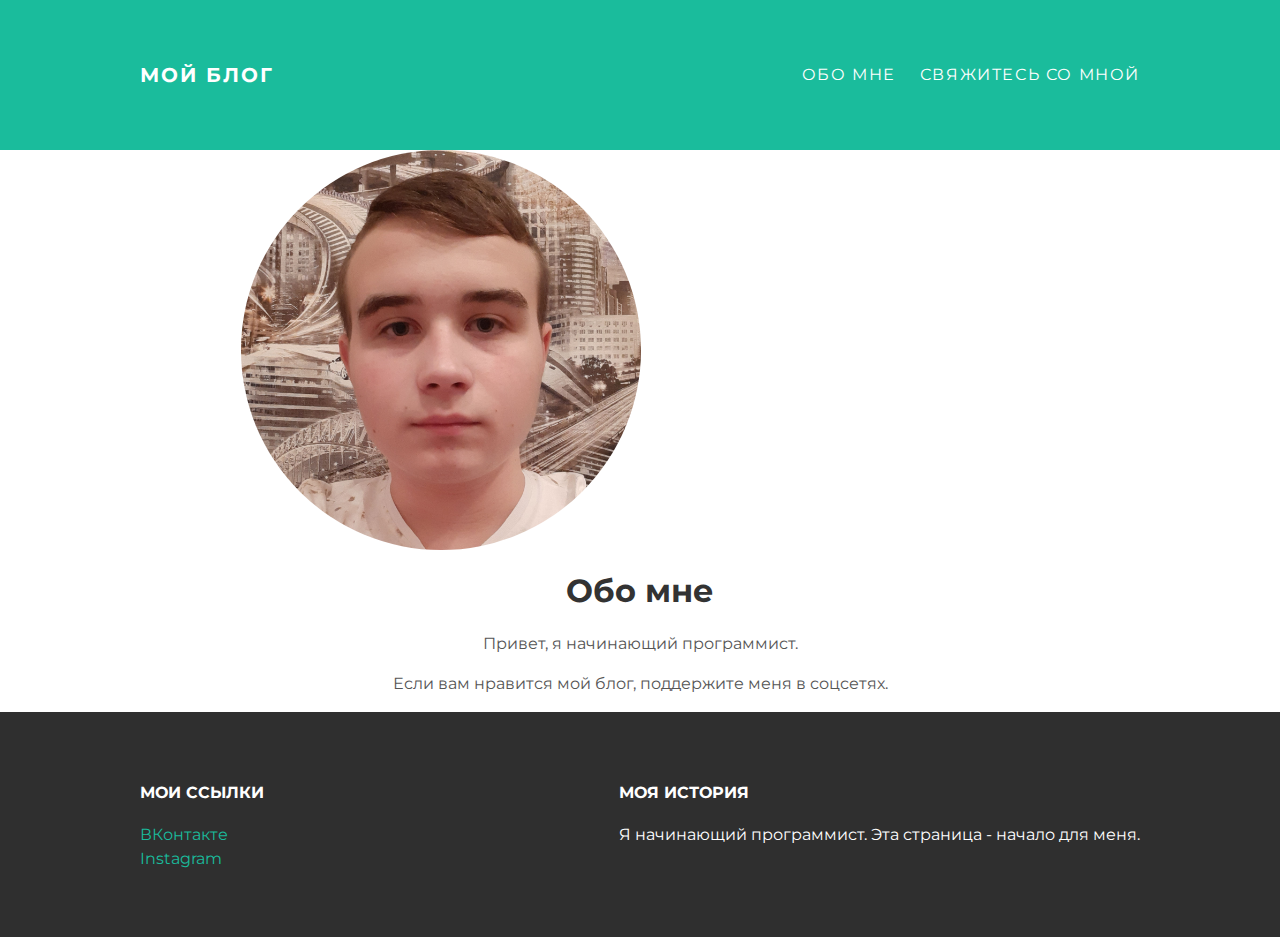
==== about.html @ e4b24c1c "Add files via upload" ====
<!doctype html><html><head> 
  <title>Мой блог</title> 
  <link rel="stylesheet" type="text/css" href="styles.css"> 
 </head> 
 <body> 
  <div id="header"> 
   <div class="container"> 
    <a id="header-title" href="index.html">Мой блог</a> 
    <ul id="header-nav"> 
     <li><a href="about.html">Обо мне</a></li> 
     <li><a href="mailto:kooleon.en@gmail.com">Свяжитесь со мной</a></li> 
    </ul> 
   </div> 
  </div> 
  <div id="content"> 
   <div class="container"> 
    <div class="about"> 
     <div class="about-author"> 
      <img id="about-author" src="me.png"> 
     </div> 
     <h1 class="about-title">Обо мне</h1> 
     <div class="about-content"> 
      <p> Привет, я начинающий программист. </p> 
      <p> Если вам нравится мой блог, поддержите меня в соцсетях.</p> 
     </div> 
    </div> 
   </div> 
   <div id="footer"> 
    <div class="container"> 
     <div class="column"> 
      <h4>Мои ссылки</h4> 
      <p> <a href="https://vk.com/kooleon_en">ВКонтакте</a> <br> <a href="https://instagram.com/kooleon_en">Instagram</a> </p> 
     </div> 
     <div id="info" class="column"> 
      <h4> Моя история </h4> 
      <p>Я начинающий программист. Эта страница - начало для меня.</p> 
     </div> 
    </div> 
   </div> 
  </div> 
 
</body></html>
---- styles.css ----
@import url(http://fonts.googleapis.com/css?family=Montserrat:400,700);
body {
  color:#555;
  margin:0;
}
#header a {
  color: white;
  text-decoration: none;
  text-transform: uppercase;
  letter-spacing: 0.1em;
}
#header a:hover {
  color:222;
}
#header {
  background-color:#1abc9c;
  height:150px;
  line-height:150px;
}
#header-title {
  display: block;
  float: left;
  
  font-size: 20px;
  font-weight: bold;
}
#header-nav {
  display: block;
  float: right;
  margin-top: 0;
}
#header-nav li {
  display: inline;
  padding-left: 20px;
}
.container {
  max-width: 1000px;
  margin: 0 auto;
}
#footer {
  background-color: #2f2f2f;
  padding: 50px 0;
}
.column {
  min-width 300px;
  display: inline-block;
  vertical-align: top;
}
#footer h4{
  color: white;
  text-transform: uppercase;
  letter-spacing: 0.1 em;
}
#footer p{
  color: white;
}
a {
  color: #1abc9c;
  text-decoration: none;
}
a:hover{
  color:F6A623;
}
#info{
  float: right;
}
.post{
  max-width: 800px;
  margin: 0 auto;
  padding: 60px 0;
}
.post-author img{
  width: 50px;
  height: 50px;
  vertical-align: middle;
}
.post-author span{
  margin-left: 16px;
}
.post-date {
  color: #D2D2D2;
  
  font-size: 14px;
  font-weight: bold;
  
  text-transform: uppercase;
  text-spacing: 0.1em;
}
h1,h2,h3,h4{
  color: #333;
}
p{
  line-height: 1.5;
}
body{
  margin: 0;
  color: 555;
  
  font-family: 'Montserrat', sans-serif;
}
.about{
  text-align: center;
}
.about-author img{
  width: 400px;
  height: 400px;
  vertical-align: middle; 
}
.post-author img, .about-author img{
  border-radius: 50%;
}
.post-container:nth-child(even) {
  background-color: #f2f2f2;
}
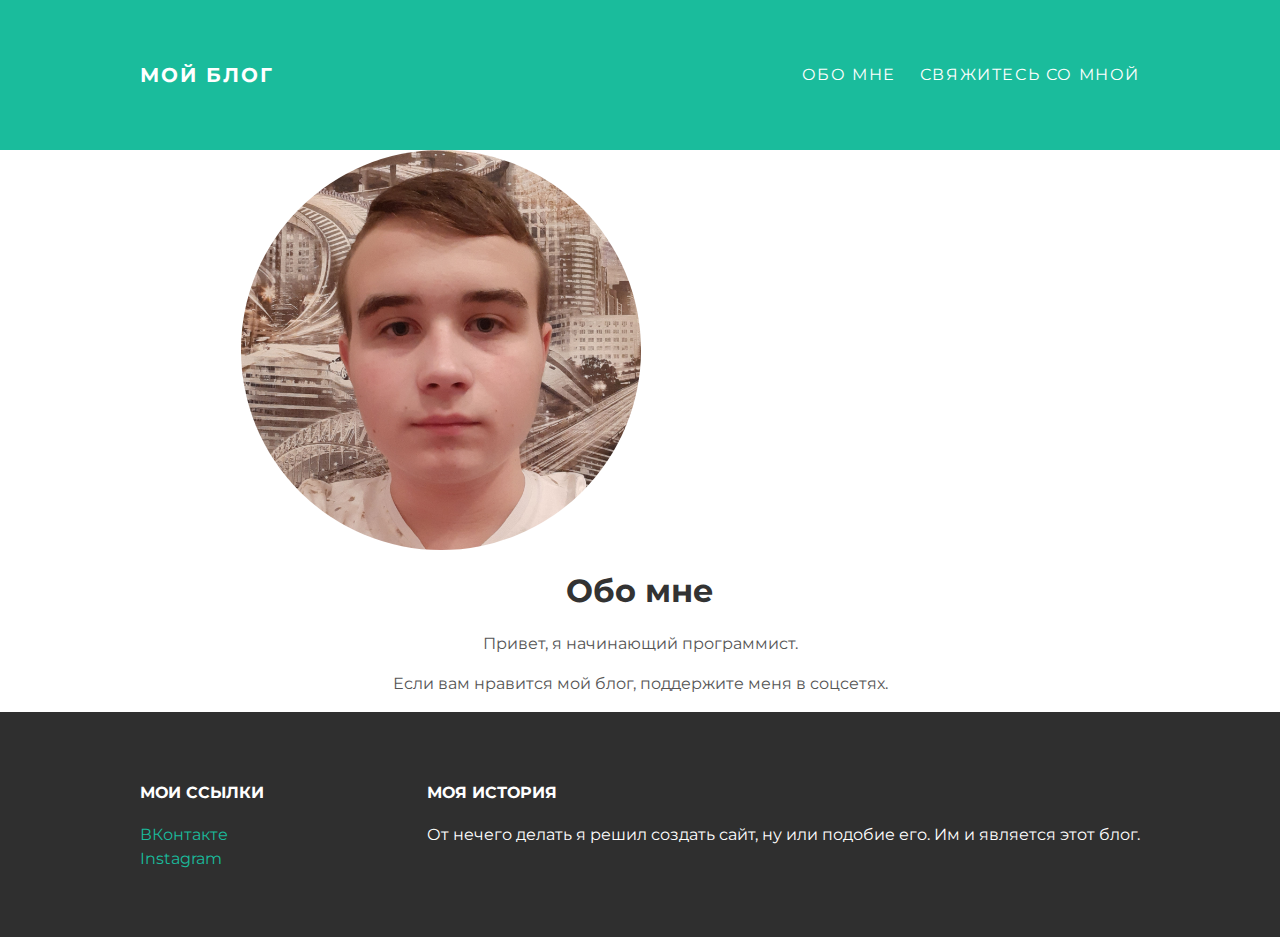
==== commit ff3090ff: "Изменил мою историю" ====
--- a/about.html
+++ b/about.html
@@ -33,10 +33,10 @@
      </div> 
      <div id="info" class="column"> 
       <h4> Моя история </h4> 
-      <p>Я начинающий программист. Эта страница - начало для меня.</p> 
+      <p>От нечего делать я решил создать сайт, ну или подобие его. Им и является этот блог.</p> 
      </div> 
     </div> 
    </div> 
   </div> 
  
-</body></html>+</body></html>
